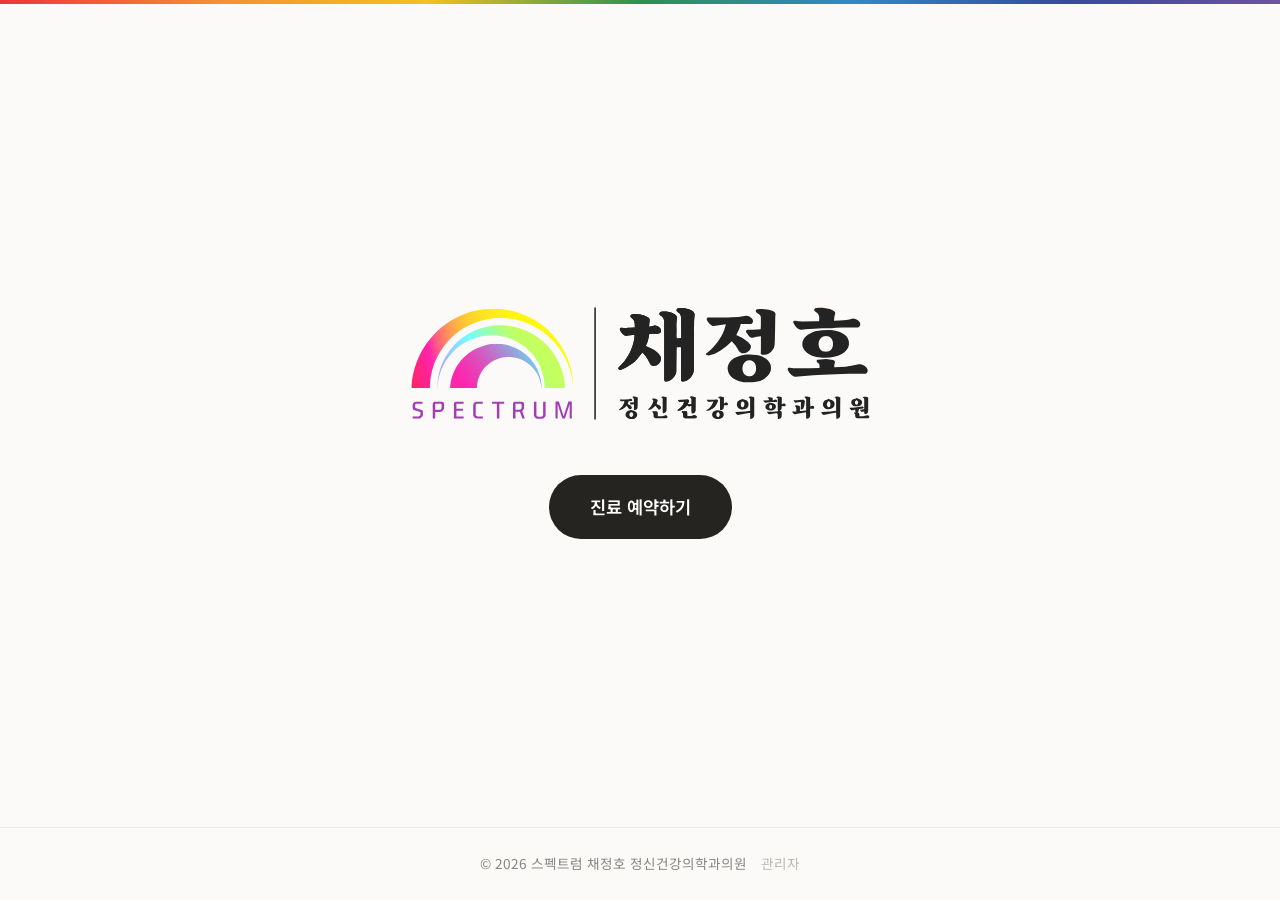
==== index.html @ 34398b0b "Add Spectrum Clinic site Homepage with a single booking link, Korean reservation request form backed" ====
<!DOCTYPE html>
<html lang="ko">
<head>
<meta charset="UTF-8">
<meta name="viewport" content="width=device-width, initial-scale=1.0">
<title>스펙트럼 채정호 정신건강의학과의원</title>
<meta name="description" content="스펙트럼 채정호 정신건강의학과의원. 진료 예약을 신청해 주세요.">
<link rel="preconnect" href="https://fonts.googleapis.com">
<link rel="preconnect" href="https://fonts.gstatic.com" crossorigin>
<link href="https://fonts.googleapis.com/css2?family=Noto+Sans+KR:wght@400;500;700&family=Hahmlet:wght@500;600;700&display=swap" rel="stylesheet">
<link rel="stylesheet" href="css/style.css">
</head>
<body class="clinic-home">

<div class="spectrum-thread"></div>

<main class="clinic-home__main">
  <img class="clinic-home__logo" src="images/clinic-logo.svg" alt="스펙트럼 채정호 정신건강의학과의원" width="2015" height="553">
  <a href="reservation.html" class="btn btn--primary clinic-home__cta">진료 예약하기</a>
</main>

<footer class="clinic-footer">
  <span>&copy; 2026 스펙트럼 채정호 정신건강의학과의원</span>
  <a href="admin.html" class="clinic-footer__admin">관리자</a>
</footer>

</body>
</html>
---- css/style.css ----
/* ============================================
   Chae Jeong-ho site: shared design system
   ============================================ */

:root {
  /* Neutral base */
  --bg: #fbfaf8;
  --surface: #ffffff;
  --surface-alt: #f3efe7;
  --ink: #262420;
  --ink-soft: #55524c;
  --ink-faint: #8a867d;
  --border: #e7e2d9;
  --border-soft: #f0ece3;

  /* Spectrum module colors, sampled from the official brand artwork */
  --c-acceptance: #ed3538; /* 수용 */
  --c-change: #f58e34;     /* 변화 */
  --c-connect: #f4c022;    /* 연결 */
  --c-strength: #2b9250;   /* 강점 */
  --c-wisdom: #3188c8;     /* 지혜 */
  --c-soma: #374a9b;       /* 몸 */
  --c-spirit: #6c53a0;     /* 영성 */
  --brand-purple: #a43db4; /* SPECTRUM wordmark purple */

  --radius: 14px;
  --radius-sm: 8px;
  --shadow: 0 1px 2px rgba(38, 36, 32, 0.04), 0 8px 24px rgba(38, 36, 32, 0.06);
  --shadow-hover: 0 2px 4px rgba(38, 36, 32, 0.06), 0 14px 32px rgba(38, 36, 32, 0.10);

  --max-width: 1080px;
  --font-body: "Noto Sans KR", "Pretendard", -apple-system, BlinkMacSystemFont, sans-serif;
  --font-head: "Hahmlet", "Noto Serif KR", "Noto Sans KR", serif;
}

* { box-sizing: border-box; }
html { scroll-behavior: smooth; }

body {
  margin: 0;
  background: var(--bg);
  color: var(--ink);
  font-family: var(--font-body);
  font-size: 17px;
  line-height: 1.75;
  -webkit-font-smoothing: antialiased;
}

img { max-width: 100%; display: block; }

a {
  color: var(--brand-purple);
  text-decoration: none;
}
a:hover { text-decoration: underline; }

h1, h2, h3, h4 {
  font-family: var(--font-head);
  font-weight: 700;
  line-height: 1.35;
  color: var(--ink);
  margin: 0 0 0.6em;
}

h1 { font-size: clamp(2rem, 4vw, 2.8rem); }
h2 { font-size: clamp(1.5rem, 3vw, 1.9rem); }
h3 { font-size: 1.25rem; }

p { margin: 0 0 1.2em; }
p:last-child { margin-bottom: 0; }

.container {
  max-width: var(--max-width);
  margin: 0 auto;
  padding: 0 24px;
}

/* ---------- Spectrum thread motif ---------- */
.spectrum-thread {
  height: 4px;
  width: 100%;
  background: linear-gradient(
    90deg,
    var(--c-acceptance),
    var(--c-change),
    var(--c-connect),
    var(--c-strength),
    var(--c-wisdom),
    var(--c-soma),
    var(--c-spirit)
  );
}

/* ---------- Header ---------- */
.site-header {
  background: var(--surface);
  border-bottom: 1px solid var(--border);
  position: sticky;
  top: 0;
  z-index: 50;
}

.site-header__inner {
  max-width: var(--max-width);
  margin: 0 auto;
  padding: 18px 24px;
  display: flex;
  align-items: center;
  justify-content: space-between;
  gap: 24px;
}

.brand {
  display: flex;
  flex-direction: column;
  color: var(--ink);
}
.brand:hover { text-decoration: none; }
.brand__ko {
  font-family: var(--font-head);
  font-weight: 700;
  font-size: 1.3rem;
  letter-spacing: 0.02em;
}
.brand__en {
  font-size: 0.72rem;
  color: var(--ink-faint);
  letter-spacing: 0.08em;
  text-transform: uppercase;
}

.nav-toggle {
  display: none;
  background: none;
  border: 1px solid var(--border);
  border-radius: var(--radius-sm);
  padding: 8px 10px;
  cursor: pointer;
}
.nav-toggle span,
.nav-toggle span::before,
.nav-toggle span::after {
  display: block;
  width: 20px;
  height: 2px;
  background: var(--ink);
  position: relative;
  transition: 0.2s;
}
.nav-toggle span::before,
.nav-toggle span::after {
  content: "";
  position: absolute;
}
.nav-toggle span::before { top: -6px; }
.nav-toggle span::after { top: 6px; }

.main-nav {
  display: flex;
  gap: 8px;
  flex-wrap: wrap;
}

.main-nav a {
  color: var(--ink-soft);
  font-size: 0.92rem;
  font-weight: 500;
  padding: 8px 12px;
  border-radius: var(--radius-sm);
  white-space: nowrap;
}
.main-nav a:hover {
  background: var(--surface-alt);
  text-decoration: none;
  color: var(--ink);
}
.main-nav a.is-active {
  color: var(--brand-purple);
  font-weight: 700;
}

@media (max-width: 860px) {
  .nav-toggle { display: inline-flex; align-items: center; justify-content: center; }
  .main-nav {
    display: none;
    position: absolute;
    top: 100%;
    left: 0;
    right: 0;
    background: var(--surface);
    border-bottom: 1px solid var(--border);
    flex-direction: column;
    padding: 8px 24px 16px;
    gap: 2px;
  }
  .main-nav.is-open { display: flex; }
  .site-header { position: relative; }
}

/* ---------- Hero ---------- */
.hero {
  padding: 72px 0 56px;
}
.hero__grid {
  display: grid;
  grid-template-columns: 1.15fr 0.85fr;
  gap: 48px;
  align-items: center;
}
.hero__portrait img {
  width: 100%;
  height: auto;
  border-radius: var(--radius);
  box-shadow: var(--shadow-hover);
}
@media (max-width: 760px) {
  .hero__grid {
    grid-template-columns: 1fr;
  }
  .hero__portrait {
    order: -1;
    max-width: 320px;
    margin: 0 auto 8px;
  }
}
.hero__eyebrow {
  color: var(--brand-purple);
  font-weight: 700;
  font-size: 0.85rem;
  letter-spacing: 0.12em;
  text-transform: uppercase;
  margin-bottom: 14px;
}
.hero__lede {
  font-size: 1.15rem;
  color: var(--ink-soft);
  max-width: 640px;
}
.hero__actions {
  display: flex;
  gap: 12px;
  margin-top: 28px;
  flex-wrap: wrap;
}

/* ---------- Buttons ---------- */
.btn {
  display: inline-flex;
  align-items: center;
  gap: 8px;
  padding: 12px 22px;
  border-radius: 999px;
  font-weight: 600;
  font-size: 0.95rem;
  border: 1px solid transparent;
  cursor: pointer;
}
.btn:hover { text-decoration: none; }
.btn--primary {
  background: var(--ink);
  color: #fff;
}
.btn--primary:hover { background: #3a3730; }
.btn--outline {
  background: transparent;
  border-color: var(--border);
  color: var(--ink);
}
.btn--outline:hover { background: var(--surface-alt); }

.btn--soon {
  background: var(--surface-alt);
  color: var(--ink-faint);
  border: 1px dashed var(--border);
  cursor: default;
}
.btn--soon:hover { text-decoration: none; background: var(--surface-alt); }
.btn--soon .dot {
  width: 7px;
  height: 7px;
  border-radius: 50%;
  background: var(--ink-faint);
  display: inline-block;
}

/* ---------- Sections ---------- */
section { padding: 56px 0; }
.section-alt { background: var(--surface); border-top: 1px solid var(--border-soft); border-bottom: 1px solid var(--border-soft); }
.section-head { max-width: 680px; margin-bottom: 36px; }
.section-head__eyebrow {
  color: var(--ink-faint);
  font-weight: 700;
  font-size: 0.8rem;
  letter-spacing: 0.1em;
  text-transform: uppercase;
  margin-bottom: 10px;
}
.section-head p { color: var(--ink-soft); }

/* ---------- Credential list ---------- */
.credential-list {
  list-style: none;
  margin: 0;
  padding: 0;
  display: grid;
  grid-template-columns: 1fr 1fr;
  gap: 4px 32px;
}
.credential-list li {
  padding: 10px 0;
  border-bottom: 1px solid var(--border-soft);
  color: var(--ink-soft);
  font-size: 0.97rem;
}
@media (max-width: 640px) {
  .credential-list { grid-template-columns: 1fr; }
}

/* ---------- Cards grid (home initiatives) ---------- */
.card-grid {
  display: grid;
  grid-template-columns: repeat(auto-fit, minmax(260px, 1fr));
  gap: 20px;
}
.card {
  background: var(--surface);
  border: 1px solid var(--border);
  border-radius: var(--radius);
  padding: 26px;
  box-shadow: var(--shadow);
  display: flex;
  flex-direction: column;
  gap: 10px;
  transition: box-shadow 0.15s, transform 0.15s;
}
.card:hover {
  box-shadow: var(--shadow-hover);
  transform: translateY(-2px);
}
.card__bar {
  height: 5px;
  width: 44px;
  border-radius: 3px;
  margin-bottom: 6px;
}
.card h3 { margin-bottom: 4px; }
.card h3 a { color: var(--ink); }
.card h3 a:hover { color: var(--brand-purple); text-decoration: none; }
.card p { color: var(--ink-soft); font-size: 0.95rem; margin: 0; }
.card__tag {
  font-size: 0.78rem;
  color: var(--ink-faint);
  font-weight: 600;
  letter-spacing: 0.04em;
}

/* ---------- Chip row (home initiatives) ---------- */
.chip-row {
  display: flex;
  flex-wrap: wrap;
  gap: 10px;
}
.chip {
  flex: 1 1 180px;
  display: flex;
  align-items: center;
  gap: 12px;
  background: var(--surface);
  border: 1px solid var(--border);
  border-radius: 999px;
  padding: 14px 18px;
  color: var(--ink);
}
.chip:hover { text-decoration: none; background: var(--surface-alt); }
.chip__dot {
  width: 9px;
  height: 9px;
  border-radius: 50%;
  flex-shrink: 0;
}
.chip__label {
  font-size: 0.92rem;
  font-weight: 700;
}

/* ---------- Narrative bio blocks ---------- */
.bio-block { margin-bottom: 44px; }
.bio-block:last-child { margin-bottom: 0; }
.bio-block h2 { margin-bottom: 14px; }
.bio-block p { color: var(--ink-soft); }

.bio-intro p {
  font-size: 1.05rem;
  color: var(--ink);
}

/* ---------- Module cards (SPECTRUM) ---------- */
.module-grid {
  display: grid;
  grid-template-columns: repeat(auto-fit, minmax(240px, 1fr));
  gap: 18px;
}
.module-card {
  background: var(--surface);
  border-radius: var(--radius);
  padding: 24px;
  color: #fff;
  box-shadow: var(--shadow);
}
.module-card__ko {
  font-family: var(--font-head);
  font-size: 1.25rem;
  font-weight: 700;
  margin-bottom: 2px;
}
.module-card__en {
  font-size: 0.8rem;
  opacity: 0.85;
  text-transform: uppercase;
  letter-spacing: 0.08em;
  margin-bottom: 12px;
}
.module-card p {
  font-size: 0.92rem;
  opacity: 0.95;
  margin: 0;
}

.m-acceptance { background: var(--c-acceptance); }
.m-change { background: var(--c-change); }
.m-connect { background: var(--c-connect); color: #2b2313; }
.m-connect .module-card__en { opacity: 0.7; }
.m-strength { background: var(--c-strength); }
.m-wisdom { background: var(--c-wisdom); }
.m-soma { background: var(--c-soma); }
.m-spirit { background: var(--c-spirit); }

/* ---------- Trait list (S.P.E.C.T.R.U.M.) ---------- */
.trait-list {
  display: flex;
  flex-direction: column;
  gap: 0;
  border-top: 1px solid var(--border);
}
.trait-item {
  display: grid;
  grid-template-columns: 56px 1fr;
  gap: 20px;
  padding: 18px 0;
  border-bottom: 1px solid var(--border);
  align-items: baseline;
}
.trait-item__letter {
  font-family: var(--font-head);
  font-size: 1.8rem;
  font-weight: 700;
  color: var(--brand-purple);
}
.trait-item__body h4 {
  font-family: var(--font-body);
  font-size: 1rem;
  font-weight: 700;
  margin: 0 0 4px;
}
.trait-item__body p {
  color: var(--ink-soft);
  font-size: 0.95rem;
  margin: 0;
}

/* ---------- Quote block ---------- */
.quote-block {
  background: var(--surface-alt);
  border-radius: var(--radius);
  padding: 32px 36px;
  margin: 40px 0;
}
.quote-block p {
  font-family: var(--font-head);
  font-size: 1.1rem;
  color: var(--ink);
  margin: 0;
}
.quote-block cite {
  display: block;
  margin-top: 14px;
  font-style: normal;
  font-size: 0.85rem;
  color: var(--ink-faint);
}

/* ---------- Practice / feature list ---------- */
.feature-list {
  list-style: none;
  margin: 0;
  padding: 0;
  display: grid;
  gap: 10px;
}
.feature-list li {
  padding: 14px 18px;
  background: var(--surface);
  border: 1px solid var(--border);
  border-radius: var(--radius-sm);
  color: var(--ink-soft);
}

/* ---------- Teaser page (BAMAUM / Optimist School / Optimist Club) ---------- */
.teaser-hero {
  text-align: center;
  padding: 90px 0 70px;
}
.teaser-hero__lede {
  max-width: 560px;
  margin: 0 auto 30px;
  color: var(--ink-soft);
  font-size: 1.08rem;
}
.teaser-hero .btn { margin-top: 4px; }
.teaser-note {
  margin-top: 18px;
  font-size: 0.85rem;
  color: var(--ink-faint);
}

/* ---------- Logo image block ---------- */
.brand-mark {
  max-width: 340px;
  margin: 0 auto 24px;
}

.diagram-figure {
  max-width: 460px;
  margin: 8px auto 0;
  text-align: center;
}
.diagram-figure figcaption {
  margin-top: 12px;
  font-size: 0.85rem;
  color: var(--ink-faint);
}

/* ---------- Footer ---------- */
.site-footer {
  background: var(--ink);
  color: #d8d5cd;
  padding: 48px 0 32px;
  margin-top: 40px;
}
.site-footer a { color: #f1efe9; }
.footer-grid {
  display: flex;
  justify-content: space-between;
  flex-wrap: wrap;
  gap: 32px;
  margin-bottom: 28px;
}
.footer-links {
  display: flex;
  flex-direction: column;
  gap: 8px;
  font-size: 0.9rem;
}
.footer-links a { color: #d8d5cd; }
.footer-bottom {
  border-top: 1px solid rgba(255,255,255,0.12);
  padding-top: 20px;
  font-size: 0.82rem;
  color: #a29e93;
}

.divider {
  height: 1px;
  background: var(--border);
  margin: 48px 0;
}

/* ---------- Reservation ---------- */
.reserve-hero { padding: 56px 0 8px; text-align: center; }
.reserve-hero__logo { width: min(420px, 100%); height: auto; margin: 0 auto 28px; }
.reserve-hero p { color: var(--ink-soft); max-width: 560px; margin: 0 auto; }

.reserve-card {
  max-width: 640px;
  margin: 32px auto 72px;
  background: var(--surface);
  border: 1px solid var(--border);
  border-radius: var(--radius);
  box-shadow: var(--shadow);
  padding: 36px;
}
@media (max-width: 640px) { .reserve-card { padding: 24px 18px; } }

.field { margin-bottom: 22px; border: 0; padding: 0; min-width: 0; }
.field > label, .field > legend {
  display: block;
  font-weight: 500;
  margin-bottom: 8px;
  padding: 0;
}
.field .req { color: var(--c-acceptance); margin-left: 2px; }
.field .hint { font-size: 0.85rem; color: var(--ink-faint); margin-top: 6px; }

.field input[type="text"],
.field input[type="tel"],
.field input[type="date"],
.field textarea {
  width: 100%;
  font: inherit;
  font-size: 1rem;
  color: var(--ink);
  background: var(--bg);
  border: 1px solid var(--border);
  border-radius: var(--radius-sm);
  padding: 12px 14px;
}
.field textarea { min-height: 120px; resize: vertical; }
.field input:focus, .field textarea:focus {
  outline: 2px solid var(--brand-purple);
  outline-offset: 1px;
  border-color: transparent;
}

.choice-row { display: flex; flex-wrap: wrap; gap: 10px; }
.choice { position: relative; }
.choice input { position: absolute; opacity: 0; inset: 0; }
.choice span {
  display: inline-block;
  padding: 10px 20px;
  border: 1px solid var(--border);
  border-radius: 999px;
  background: var(--bg);
  cursor: pointer;
}
.choice input:checked + span { background: var(--ink); border-color: var(--ink); color: #fff; }
.choice input:focus-visible + span { outline: 2px solid var(--brand-purple); outline-offset: 2px; }

.consent-box {
  background: var(--surface-alt);
  border-radius: var(--radius-sm);
  padding: 16px 18px;
  font-size: 0.88rem;
  color: var(--ink-soft);
  line-height: 1.7;
  margin-bottom: 12px;
}
.consent-box dl { margin: 0; display: grid; grid-template-columns: auto 1fr; gap: 4px 14px; }
.consent-box dt { font-weight: 500; color: var(--ink); }
.consent-box dd { margin: 0; }
.consent-check { display: flex; gap: 10px; align-items: flex-start; cursor: pointer; }
.consent-check input { margin-top: 6px; width: 18px; height: 18px; accent-color: var(--brand-purple); }

.hp-field { position: absolute; left: -9999px; width: 1px; height: 1px; overflow: hidden; }

.reserve-submit { width: 100%; justify-content: center; text-align: center; font-size: 1.05rem; padding: 14px; border: 0; cursor: pointer; }
.reserve-submit:disabled { opacity: 0.6; cursor: wait; }

.form-error {
  display: none;
  background: #fdecec;
  color: #a12326;
  border-radius: var(--radius-sm);
  padding: 12px 14px;
  margin-bottom: 18px;
  font-size: 0.95rem;
}
.form-error.is-visible { display: block; }

.reserve-done { display: none; text-align: center; padding: 24px 0; }
.reserve-done h2 { margin-bottom: 12px; }
.reserve-done p { color: var(--ink-soft); }
.reserve-card.is-done form { display: none; }
.reserve-card.is-done .reserve-done { display: block; }

/* ---------- Admin ---------- */
[hidden] { display: none !important; }
.admin-user { display: flex; align-items: center; gap: 12px; font-size: 0.9rem; color: var(--ink-soft); }
.admin-btn-sm { padding: 6px 14px; font-size: 0.9rem; cursor: pointer; font-family: inherit; }
.admin-login { max-width: 420px; text-align: center; }
.admin-login form { text-align: left; }
.admin-login__logo { width: 240px; height: auto; margin: 0 auto 20px; }
.admin-login h1 { font-size: 1.5rem; }
.field input[type="password"] {
  width: 100%; font: inherit; font-size: 1rem; color: var(--ink); background: var(--bg);
  border: 1px solid var(--border); border-radius: var(--radius-sm); padding: 12px 14px;
}
.admin-main { padding-top: 32px; padding-bottom: 72px; }
.admin-toolbar { display: flex; justify-content: space-between; align-items: center; gap: 12px; flex-wrap: wrap; margin-bottom: 20px; }
.admin-tabs { display: flex; gap: 6px; flex-wrap: wrap; }
.admin-tabs button {
  font: inherit; font-size: 0.95rem; padding: 8px 16px; border-radius: 999px;
  border: 1px solid var(--border); background: var(--surface); color: var(--ink); cursor: pointer;
}
.admin-tabs button.is-active { background: var(--ink); color: #fff; border-color: var(--ink); }
.admin-tabs .count { opacity: 0.7; margin-left: 2px; }
.admin-empty { text-align: center; color: var(--ink-faint); padding: 48px 0; }

.booking-list { display: grid; gap: 12px; }
.booking {
  background: var(--surface); border: 1px solid var(--border); border-left: 4px solid var(--border);
  border-radius: var(--radius-sm); padding: 18px 20px;
}
.booking--new { border-left-color: var(--c-acceptance); }
.booking--contacted { border-left-color: var(--c-connect); }
.booking--confirmed { border-left-color: var(--c-strength); }
.booking--cancelled { opacity: 0.65; }
.booking__head { display: flex; justify-content: space-between; align-items: center; gap: 12px; }
.booking__name { font-size: 1.1rem; }
.booking__tag {
  display: inline-block; margin-left: 8px; font-size: 0.78rem; padding: 2px 8px;
  border-radius: 999px; background: var(--surface-alt); color: var(--ink-soft); vertical-align: 2px;
}
.booking__status { font: inherit; font-size: 0.9rem; padding: 6px 10px; border: 1px solid var(--border); border-radius: var(--radius-sm); background: var(--bg); }
.booking__meta { display: flex; flex-wrap: wrap; gap: 4px 18px; margin-top: 6px; font-size: 0.95rem; color: var(--ink-soft); }
.booking__received { color: var(--ink-faint); }
.booking__msg { margin: 10px 0 0; padding: 10px 12px; background: var(--bg); border-radius: var(--radius-sm); font-size: 0.95rem; white-space: pre-wrap; }
.booking__note { display: block; margin-top: 12px; font-size: 0.85rem; color: var(--ink-faint); }
.booking__note textarea {
  display: block; width: 100%; margin-top: 4px; font: inherit; font-size: 0.95rem; color: var(--ink);
  border: 1px solid var(--border-soft); border-radius: var(--radius-sm); padding: 8px 10px; background: var(--bg); resize: vertical;
}
.booking__saved { font-size: 0.8rem; color: var(--ink-faint); min-height: 1.2em; margin-top: 4px; }
@media (max-width: 640px) {
  .admin-user span { display: none; }
  .booking { padding: 14px; }
}

/* ---------- Clinic site ---------- */
.clinic-home { min-height: 100vh; display: flex; flex-direction: column; }
.clinic-home__main {
  flex: 1; display: flex; flex-direction: column; align-items: center; justify-content: center;
  gap: 40px; padding: 48px 24px;
}
.clinic-home__logo { width: min(520px, 100%); height: auto; }
.clinic-home__cta { font-size: 1.1rem; padding: 16px 40px; }

.clinic-header { background: var(--surface); border-bottom: 1px solid var(--border); }
.clinic-header__inner { max-width: var(--max-width); margin: 0 auto; padding: 14px 24px; }
.clinic-header img { height: 40px; width: auto; }

.clinic-footer {
  display: flex; justify-content: center; align-items: center; gap: 14px; flex-wrap: wrap;
  padding: 24px; font-size: 0.85rem; color: var(--ink-faint); border-top: 1px solid var(--border-soft);
}
.clinic-footer__admin { color: var(--ink-faint); opacity: 0.55; }
.clinic-footer__admin:hover { opacity: 1; }
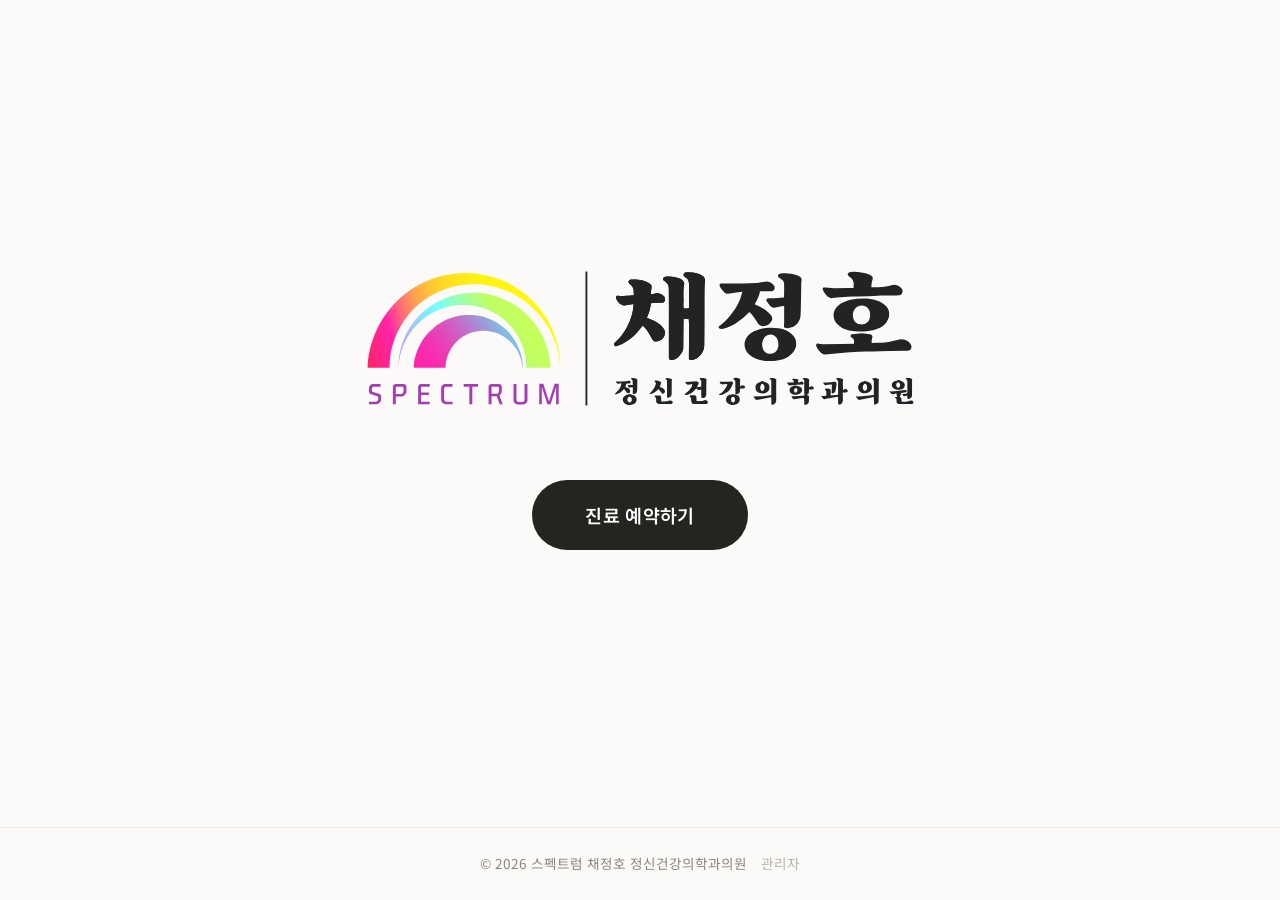
==== commit 65b4b7b4: "Remove header rainbow bar, add favicon, refine clinic pages Larger homepage logo with a single load-" ====
--- a/index.html
+++ b/index.html
@@ -3,6 +3,10 @@
 <head>
 <meta charset="UTF-8">
 <meta name="viewport" content="width=device-width, initial-scale=1.0">
+<link rel="icon" href="images/favicon.ico" sizes="48x48">
+<link rel="icon" type="image/png" sizes="32x32" href="images/favicon-32.png">
+<link rel="icon" type="image/png" sizes="512x512" href="images/favicon-512.png">
+<link rel="apple-touch-icon" href="images/apple-touch-icon.png">
 <title>스펙트럼 채정호 정신건강의학과의원</title>
 <meta name="description" content="스펙트럼 채정호 정신건강의학과의원. 진료 예약을 신청해 주세요.">
 <link rel="preconnect" href="https://fonts.googleapis.com">
@@ -12,7 +16,6 @@
 </head>
 <body class="clinic-home">
 
-<div class="spectrum-thread"></div>
 
 <main class="clinic-home__main">
   <img class="clinic-home__logo" src="images/clinic-logo.svg" alt="스펙트럼 채정호 정신건강의학과의원" width="2015" height="553">
--- a/css/style.css
+++ b/css/style.css
@@ -726,21 +726,31 @@
 }
 
 /* ---------- Clinic site ---------- */
-.clinic-home { min-height: 100vh; display: flex; flex-direction: column; }
+.clinic-home { min-height: 100vh; min-height: 100svh; display: flex; flex-direction: column; }
 .clinic-home__main {
   flex: 1; display: flex; flex-direction: column; align-items: center; justify-content: center;
-  gap: 40px; padding: 48px 24px;
-}
-.clinic-home__logo { width: min(520px, 100%); height: auto; }
-.clinic-home__cta { font-size: 1.1rem; padding: 16px 40px; }
+  gap: 56px; padding: 48px 24px 72px;
+}
+.clinic-home__logo { width: min(620px, 100%); height: auto; }
+.clinic-home__cta { font-size: 1.15rem; padding: 18px 52px; letter-spacing: 0.02em; transition: background 0.2s ease; }
+.clinic-home__cta:hover { background: var(--brand-purple); }
+.btn:focus-visible { outline: 3px solid var(--brand-purple); outline-offset: 3px; }
+
+/* One orchestrated moment: logo settles in, then the button. */
+@keyframes rise { from { opacity: 0; transform: translateY(10px); } to { opacity: 1; transform: none; } }
+.clinic-home__logo { animation: rise 0.8s ease both; }
+.clinic-home__cta { animation: rise 0.8s 0.3s ease both; }
+@media (prefers-reduced-motion: reduce) {
+  .clinic-home__logo, .clinic-home__cta { animation: none; }
+}
 
 .clinic-header { background: var(--surface); border-bottom: 1px solid var(--border); }
 .clinic-header__inner { max-width: var(--max-width); margin: 0 auto; padding: 14px 24px; }
-.clinic-header img { height: 40px; width: auto; }
+.clinic-header img { height: 56px; width: auto; }
 
 .clinic-footer {
   display: flex; justify-content: center; align-items: center; gap: 14px; flex-wrap: wrap;
   padding: 24px; font-size: 0.85rem; color: var(--ink-faint); border-top: 1px solid var(--border-soft);
 }
-.clinic-footer__admin { color: var(--ink-faint); opacity: 0.55; }
+.clinic-footer__admin { color: var(--ink-faint); opacity: 0.6; }
 .clinic-footer__admin:hover { opacity: 1; }
